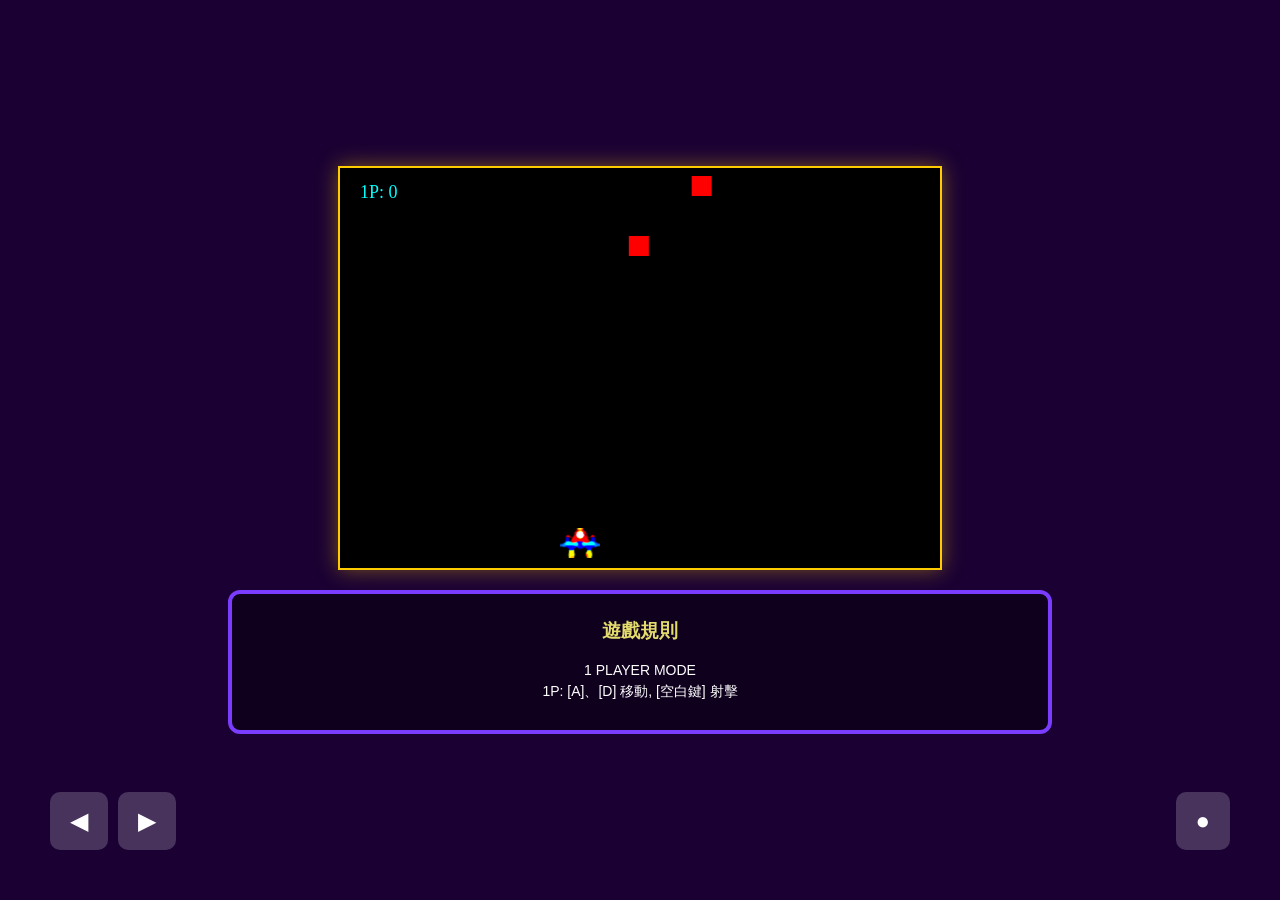
==== game.html @ ed2f0b86 "調整按鍵位置" ====
<!doctype html>
<html lang="en">
  <head>
    <meta charset="UTF-8" />
    <meta name="viewport" content="width=device-width, initial-scale=1.0" />
    <title>Pixel Space - Shooting Game</title>
    <style>
      @font-face {
        font-family: "zpix";
        src: url("./assets/fonts/zpix.ttf") format("truetype");
      }
      body {
        background-color: #1a0033;
        color: #ffffff;
        font-family: "zpix", sans-serif;
        display: flex;
        flex-direction: column;
        align-items: center;
        justify-content: center;
        height: 100vh;
        margin: 0;
        overflow: hidden;
      }
      canvas {
        background: #000000;
        border: 2px solid #ffcc00;
        box-shadow: 0 0 20px rgba(255, 204, 0, 0.4);
        max-width: 90vw;
      }
      button {
        touch-action: manipulation;
      }
      .card {
        width: 60%;
        margin-top: 20px;
        padding: 1.5rem;
        border: 4px solid #7a3cff;
        border-radius: 12px;
        background: rgba(13, 0, 26, 0.8);
        text-align: center;
      }
      h3 {
        color: #e3db6c;
        margin-top: 0;
      }
      p {
        margin: 5px 0;
        font-size: 14px;
      }
      /* 手機控制按鈕 */
      .mobile-controls {
        position: fixed;
        bottom: 20px;
        width: 100%;
        display: flex;
        justify-content: space-between; /* 左右分開 */
        align-items: center;
        padding: 0 20px; /* 左右留點空間 */
        z-index: 10;
      }
      .left-controls {
        display: flex;
        gap: 10px;
      }
      .left-controls {
        margin-left: 50px;
      }
      .btn-shoot {
        margin-right: 50px;
      }
      .mobile-controls button {
        font-size: 24px;
        padding: 15px 20px;
        border-radius: 10px;
        border: none;
        background: rgba(255, 255, 255, 0.2);
        color: white;
      }
      .mobile-controls {
        bottom: 50px;
      }

      /* 📱 手機才顯示 */
      @media (max-width: 768px) {
        .mobile-controls {
          display: flex;S
        }
         .card {
         display: none;
      }
      }
    </style>
  </head>
  <body>
    <canvas id="game" width="600" height="400"></canvas>
    <div class="mobile-controls">
      <div class="left-controls">
        <button class="btn-left">◀</button>
        <button class="btn-right">▶</button>
      </div>

      <button class="btn-shoot">●</button>
    </div>
    <div class="card">
      <h3>遊戲規則</h3>
      <p id="mode-text">模式載入中...</p>
      <p>1P: [A]、[D] 移動, [空白鍵] 射擊</p>
      <p id="p2-controls">2P: [←][→] 左右移動, [Enter] 射擊</p>
    </div>

    <script>
      const canvas = document.getElementById("game");
      const ctx = canvas.getContext("2d");

      //
      let touchX = null;
      let isMobile = window.innerWidth <= 768;
      // --- 圖片載入區---
      //
      const imgP1 = new Image();
      imgP1.src = "./assets/img/plane_1.png";

      const imgP2 = new Image();
      imgP2.src = "./assets/img/plane_2.png";
      // --------------------------

      // 從 URL 取得遊戲模式 (1 or 2 players)
      const urlParams = new URLSearchParams(window.location.search);
      const mode = urlParams.get("mode") || "1";
      document.getElementById("mode-text").innerText = `${mode} PLAYER MODE`;

      // 如果是單人模式，隱藏 P2 的提示並移除 P2 角色
      if (mode === "1" || isMobile) {
        document.getElementById("p2-controls").style.display = "none";
      }

      const players = [
        {
          x: canvas.width / 2 - 80,
          y: canvas.height - 40,
          width: 40,
          height: 30,
          speed: 5,
          img: imgP1,
          controls: { left: "KeyA", right: "KeyD", shoot: "Space" },
        },
      ];

      if (mode === "2") {
        players.push({
          x: canvas.width / 2 + 50,
          y: canvas.height - 40,
          width: 40,
          height: 30,
          speed: 5,
          img: imgP2,
          controls: { left: "ArrowLeft", right: "ArrowRight", shoot: "Enter" },
        });
      }
      let score1 = 0;
      let score2 = 0;

      let bullets = [];
      let enemies = [];
      let keys = {};
      // 手機版遊戲按鈕控制
      const btnLeft = document.querySelector(".btn-left");
      const btnRight = document.querySelector(".btn-right");
      const btnShoot = document.querySelector(".btn-shoot");

      let moveLeft = false;
      let moveRight = false;

      window.addEventListener("keydown", (e) => {
        keys[e.code] = true;
        players.forEach((p, index) => {
          if (e.code === p.controls.shoot) shoot(p, index);
        });
      });

      window.addEventListener("keyup", (e) => {
        keys[e.code] = false;
      });

      function shoot(player, owner) {
        bullets.push({
          x: player.x + player.width / 2 - 2,
          y: player.y,
          owner,
        });
      }

      function spawnEnemy() {
        enemies.push({ x: Math.random() * (canvas.width - 20), y: 0 });
      }

      function update() {
        ctx.clearRect(0, 0, canvas.width, canvas.height);

        players.forEach((p, index) => {
          // 電腦控制
          if (keys[p.controls.left]) p.x -= p.speed;
          if (keys[p.controls.right]) p.x += p.speed;

          if (isMobile && index === 0) {
            if (moveLeft) p.x -= p.speed;
            if (moveRight) p.x += p.speed;
          }
          p.x = Math.max(0, Math.min(canvas.width - p.width, p.x));
        });

        bullets.forEach((b) => (b.y -= 7));
        bullets = bullets.filter((b) => b.y > 0);
        enemies.forEach((e) => (e.y += 2));

        enemies = enemies.filter((e) => {
          let hitBulletIndex = bullets.findIndex(
            (b) => b.x > e.x && b.x < e.x + 20 && b.y > e.y && b.y < e.y + 20,
          );

          if (hitBulletIndex !== -1) {
            // 取得這顆子彈的主人 (0 代表 1P, 1 代表 2P)
            const owner = bullets[hitBulletIndex].owner;

            if (owner === 0) {
              score1 += 100;
            } else {
              score2 += 100;
            }

            // 移除該顆子彈，避免一顆子彈貫穿所有敵人
            bullets.splice(hitBulletIndex, 1);
            return false; // 移除敵人
          }
          return e.y < canvas.height; // 超過螢幕下方的敵人也移除
        });
        // 2. 畫玩家
        players.forEach((p) => {
          // 使用 drawImage 畫出飛機 PNG
          ctx.drawImage(p.img, p.x, p.y, p.width, p.height);
        });
        // 3. 畫子彈
        ctx.fillStyle = "yellow";
        bullets.forEach((b) => ctx.fillRect(b.x, b.y, 4, 10));
        // 敵機
        ctx.fillStyle = "red";
        enemies.forEach((e) => {
          ctx.fillRect(e.x, e.y, 20, 20);
        });

        ctx.font = "18px zpix";
        ctx.fillStyle = "cyan";
        ctx.fillText(`1P: ${score1}`, 20, 30);

        if (mode === "2") {
          ctx.fillStyle = "lime";
          // 讓 2P 分數靠右顯示
          ctx.fillText(`2P: ${score2}`, canvas.width - 100, 30);
        }

        requestAnimationFrame(update);
      }

      setInterval(spawnEnemy, 800);
      update();

      //  手機點擊 = 射擊
      shoot(players[0], 0);

      canvas.addEventListener("touchmove", (e) => {
        e.preventDefault();
        touchX = e.touches[0].clientX;
      });

      canvas.addEventListener("touchend", () => {
        touchX = null;
      });

      //  防止畫面滑動
      document.body.addEventListener(
        "touchmove",
        (e) => {
          if (e.target === canvas) e.preventDefault();
        },
        { passive: false },
      );

      // 📱 手機按鈕控制
      // 左移
      btnLeft?.addEventListener("touchstart", () => (moveLeft = true));
      btnLeft?.addEventListener("touchend", () => (moveLeft = false));

      // 右移
      btnRight?.addEventListener("touchstart", () => (moveRight = true));
      btnRight?.addEventListener("touchend", () => (moveRight = false));

      // 射擊
      btnShoot?.addEventListener("touchstart", () => shoot(players[0], 0));

      btnLeft?.addEventListener("touchstart", (e) => {
        e.preventDefault();
        moveLeft = true;
      });

      btnRight?.addEventListener("touchstart", (e) => {
        e.preventDefault();
        moveRight = true;
      });

      btnShoot?.addEventListener("touchstart", (e) => {
        e.preventDefault();
        shoot(players[0], 0);
      });
    </script>
  </body>
</html>
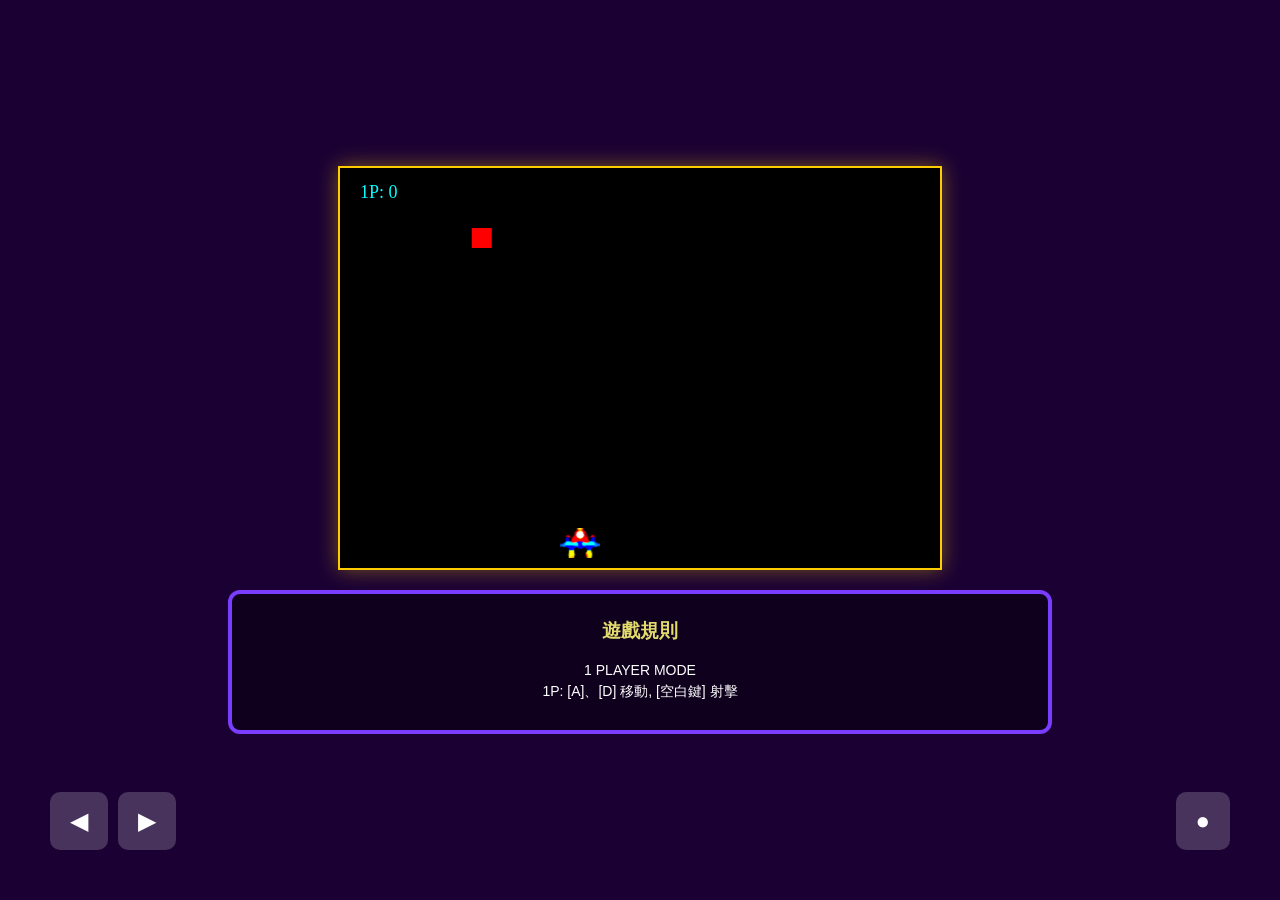
==== commit ca1357cc: "調整按鍵位置" ====
--- a/game.html
+++ b/game.html
@@ -83,11 +83,11 @@
       /* 📱 手機才顯示 */
       @media (max-width: 768px) {
         .mobile-controls {
-          display: flex;S
+          display: flex;
         }
-         .card {
-         display: none;
-      }
+        .card {
+          display: none;
+        }
       }
     </style>
   </head>
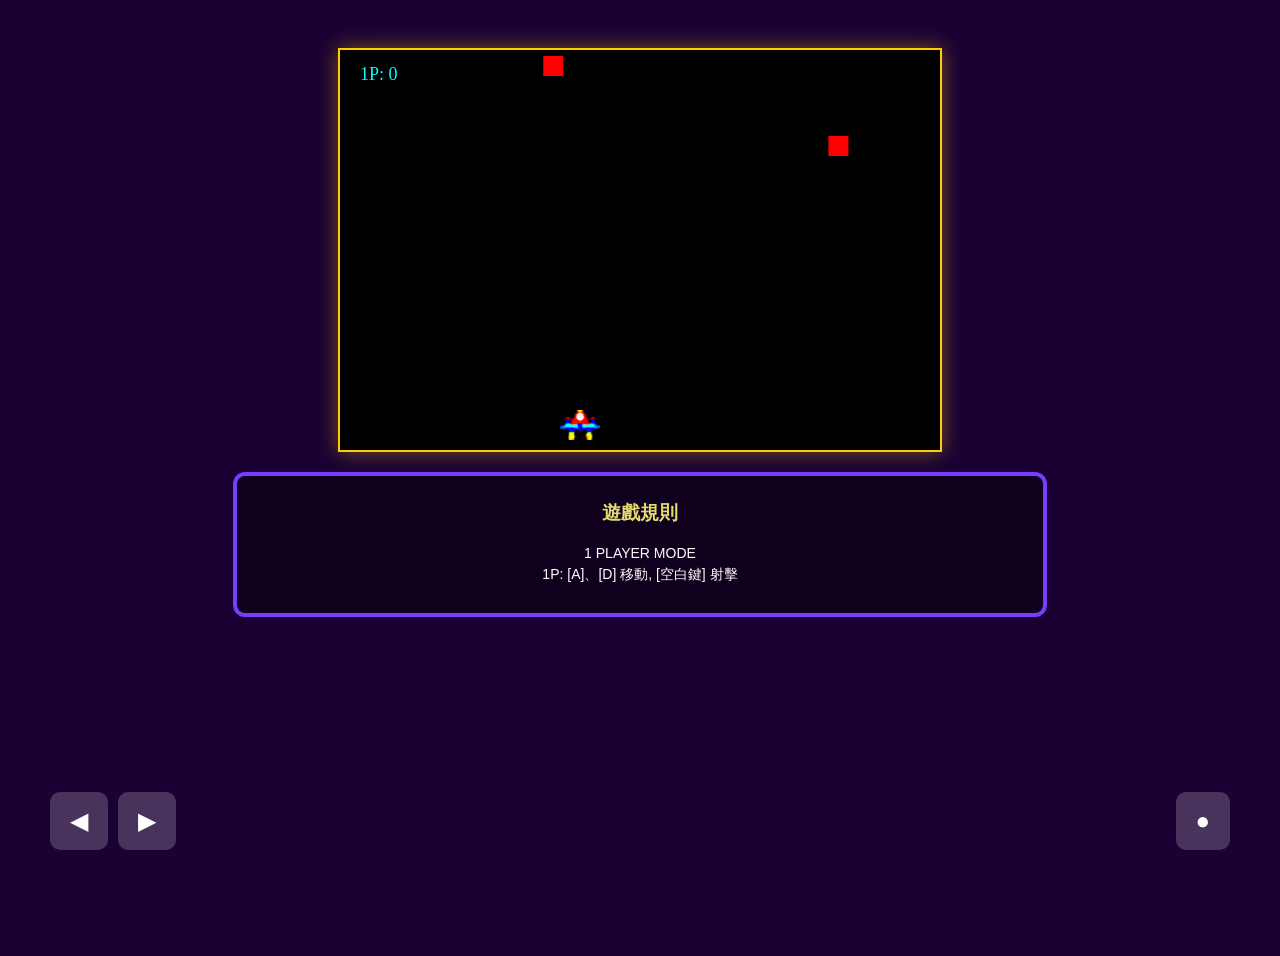
==== commit 8c7fa22a: "調整按鍵位置" ====
--- a/game.html
+++ b/game.html
@@ -16,9 +16,9 @@
         display: flex;
         flex-direction: column;
         align-items: center;
-        justify-content: center;
+        justify-content: flex-start;
         height: 100vh;
-        margin: 0;
+        padding-top: 40px;
         overflow: hidden;
       }
       canvas {
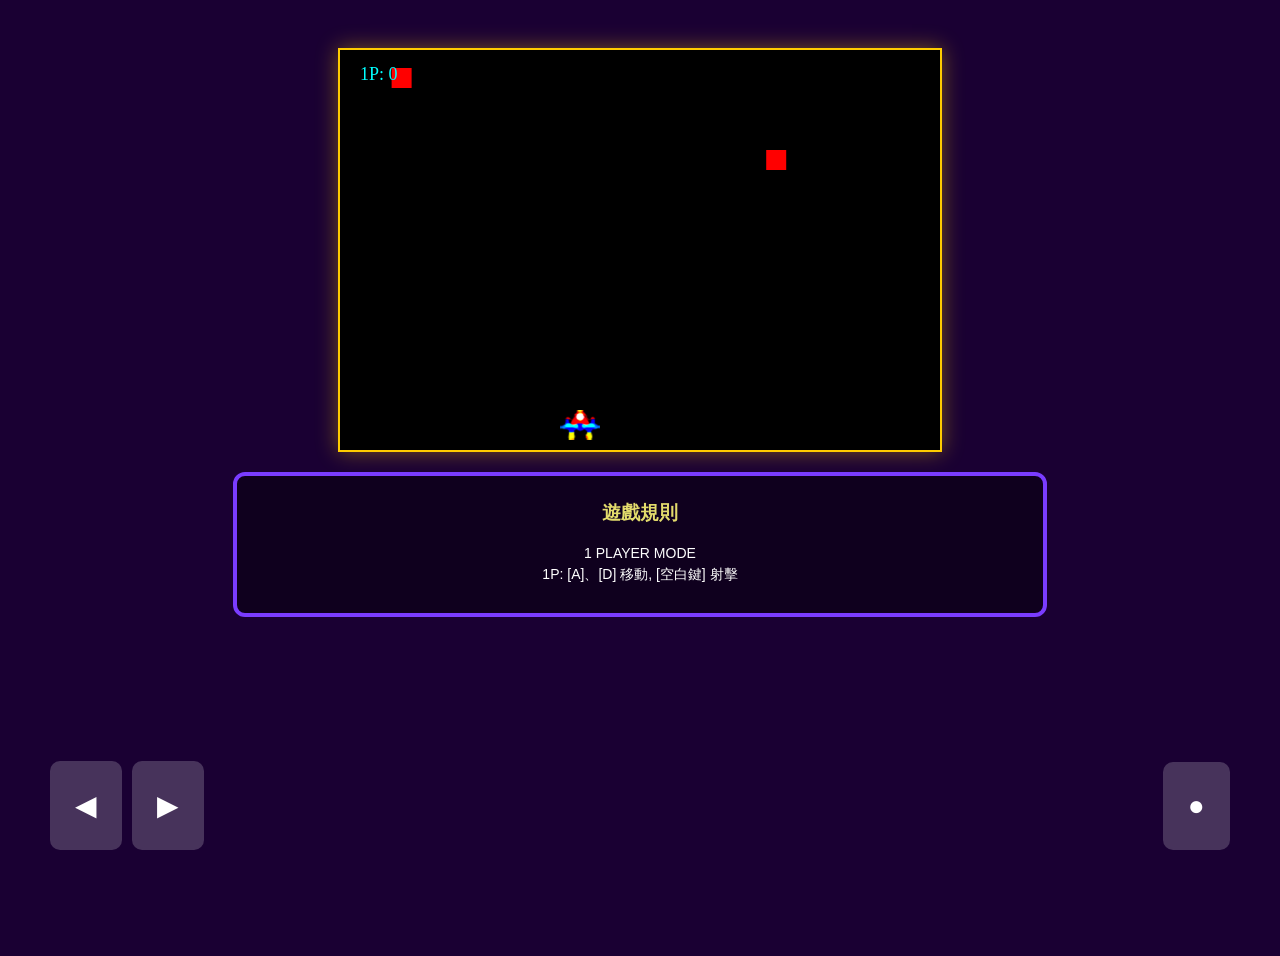
==== commit bfd04d35: "調整按鍵位置" ====
--- a/game.html
+++ b/game.html
@@ -69,12 +69,15 @@
         margin-right: 50px;
       }
       .mobile-controls button {
-        font-size: 24px;
-        padding: 15px 20px;
+        font-size: 28px;
+        padding: 28px 25px;
         border-radius: 10px;
         border: none;
         background: rgba(255, 255, 255, 0.2);
         color: white;
+        /* 防止長按選取文字 */
+        -webkit-user-select: none;
+        user-select: none;
       }
       .mobile-controls {
         bottom: 50px;
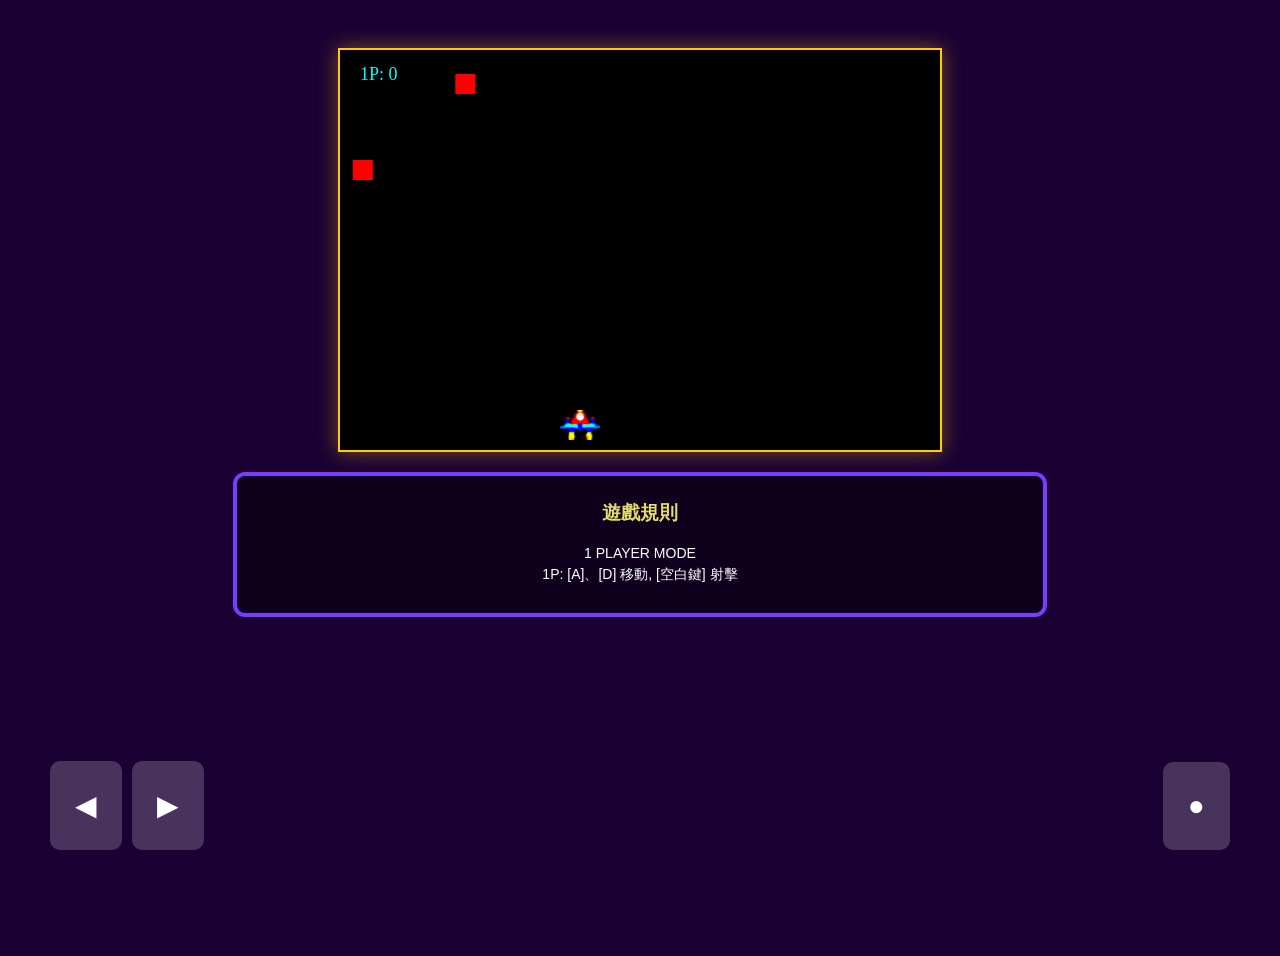
==== commit d9b18238: "調整按鍵位置" ====
--- a/game.html
+++ b/game.html
@@ -87,6 +87,7 @@
       @media (max-width: 768px) {
         .mobile-controls {
           display: flex;
+          bottom: 220px;
         }
         .card {
           display: none;
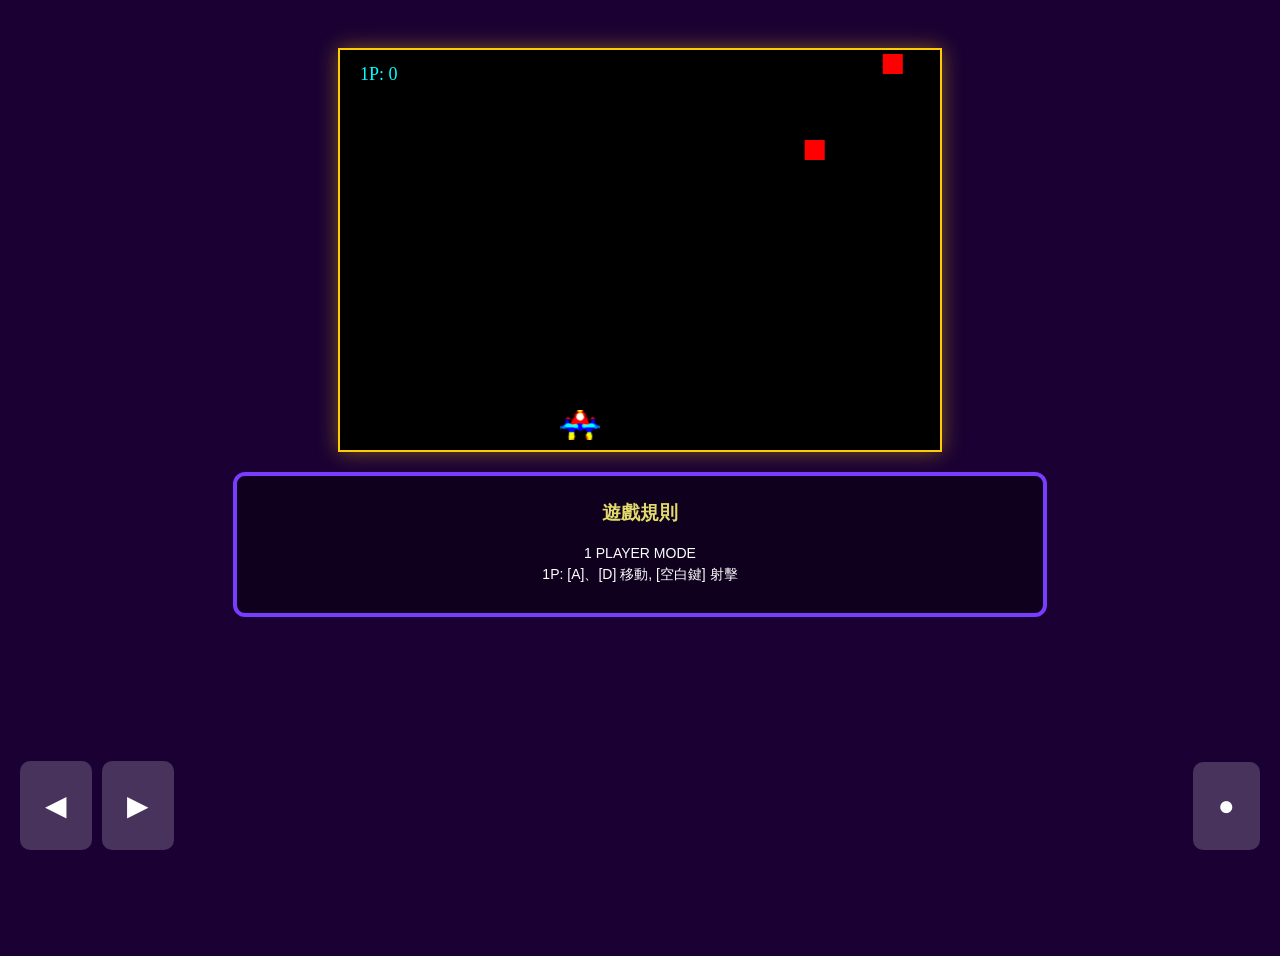
==== commit deb4ae07: "調整按鍵位置" ====
--- a/game.html
+++ b/game.html
@@ -59,14 +59,13 @@
         z-index: 10;
       }
       .left-controls {
+        margin-left: 20px;
         display: flex;
         gap: 10px;
       }
-      .left-controls {
-        margin-left: 50px;
-      }
+
       .btn-shoot {
-        margin-right: 50px;
+        margin-right: 20px;
       }
       .mobile-controls button {
         font-size: 28px;
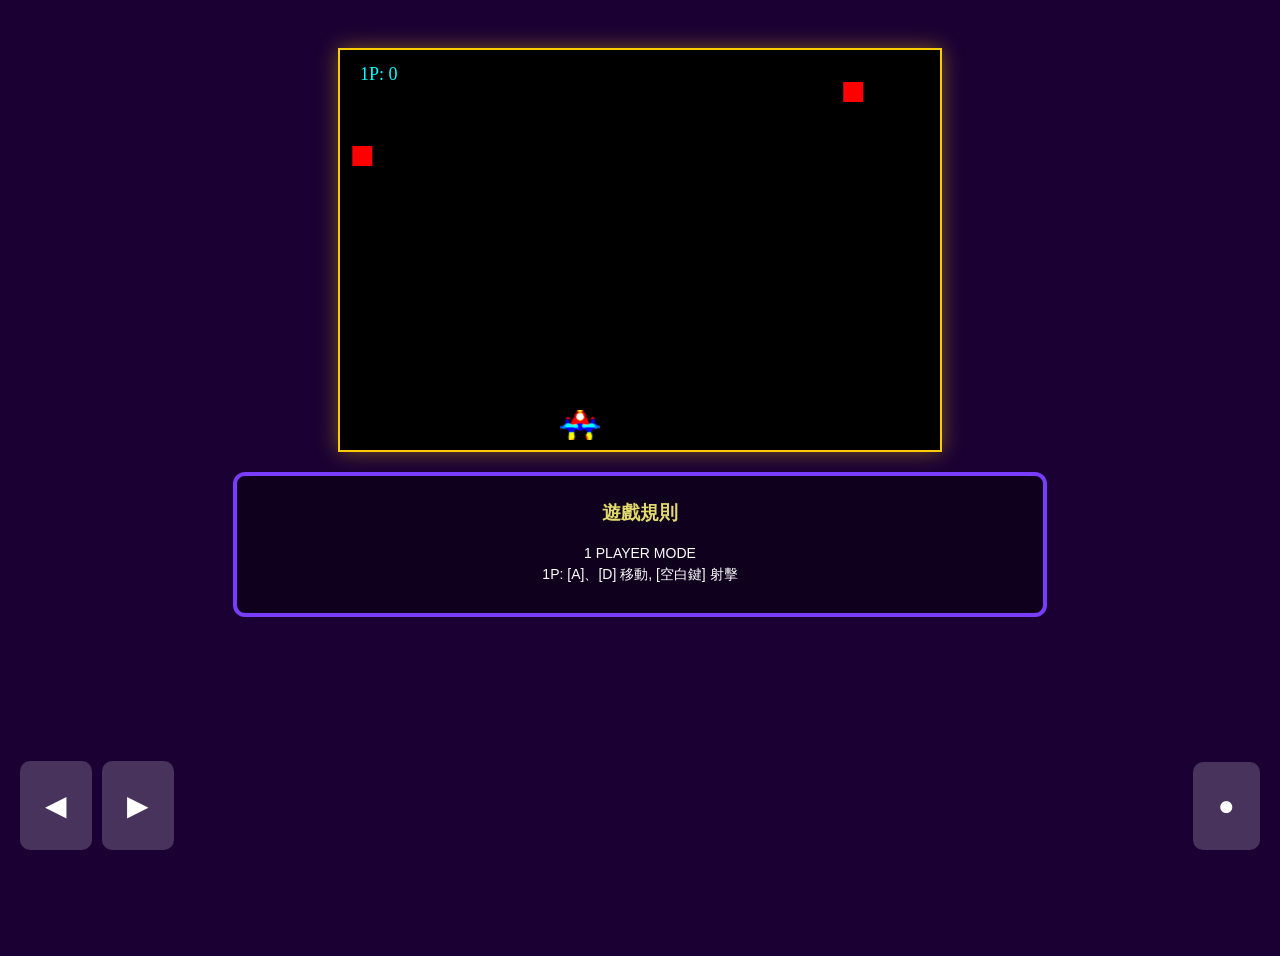
==== commit 114f4013: "把手機版遊戲指示顯示箭頭顯示出來" ====
--- a/game.html
+++ b/game.html
@@ -86,7 +86,7 @@
       @media (max-width: 768px) {
         .mobile-controls {
           display: flex;
-          bottom: 220px;
+          bottom: 170px;
         }
         .card {
           display: none;
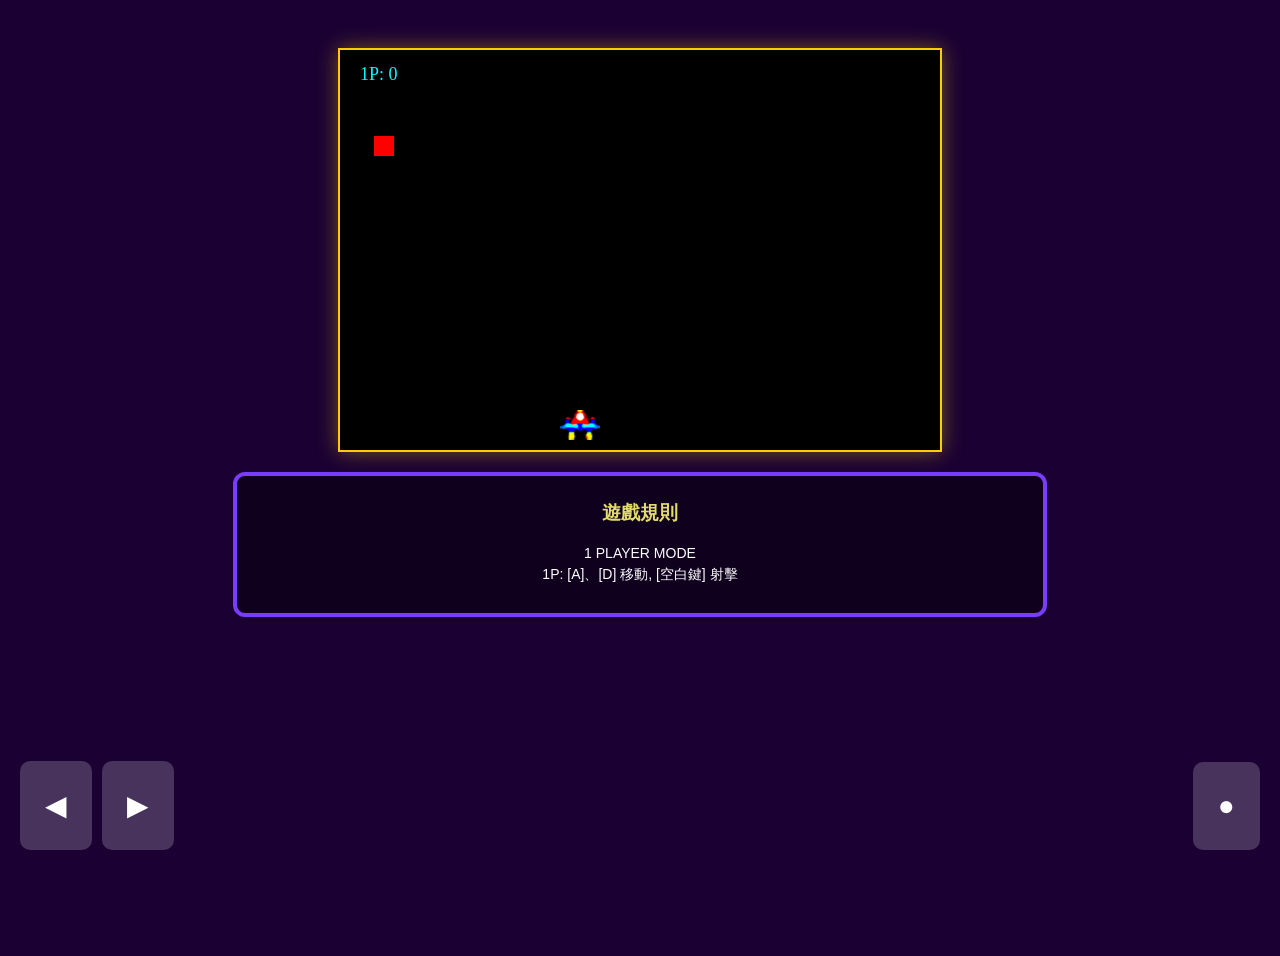
==== commit 3d8193dc: "Merge branch 'dev'" ====
--- a/game.html
+++ b/game.html
@@ -86,7 +86,7 @@
       @media (max-width: 768px) {
         .mobile-controls {
           display: flex;
-          bottom: 170px;
+          bottom: 220px;
         }
         .card {
           display: none;
